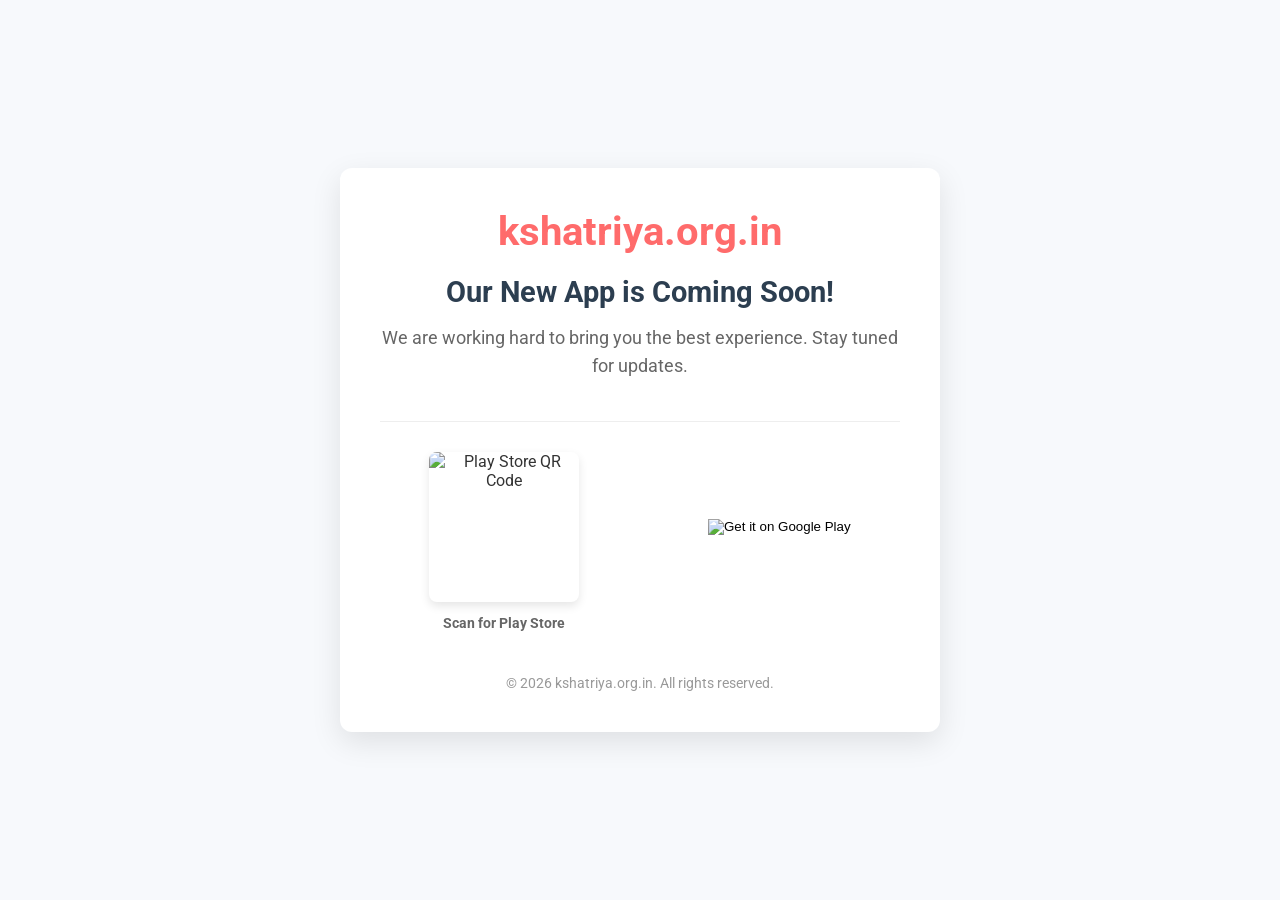
==== index.html @ da65adff "website" ====
<!DOCTYPE html>
<html lang="en">
<head>
    <meta charset="UTF-8">
    <meta name="viewport" content="width=device-width, initial-scale=1.0">
    <title>Kshatriya - Coming Soon</title>
    <link rel="stylesheet" href="style.css">
    <link href="https://fonts.googleapis.com/css2?family=Roboto:wght@400;700&display=swap" rel="stylesheet">
</head>
<body>
    <div class="container">
        <header>
            <h1>kshatriya.org.in</h1>
        </header>
        
        <main>
            <h2>Our New App is Coming Soon!</h2>
            <p>We are working hard to bring you the best experience. Stay tuned for updates.</p>
            
            <div class="app-section">
                <div class="qr-code-container">
                    <!-- Dynamically generated QR Code for kshatriya.org.in -->
                    <img src="https://api.qrserver.com/v1/create-qr-code/?size=150x150&data=https://kshatriya.org.in" alt="Play Store QR Code" class="qr-code">
                    <p>Scan for Play Store</p>
                </div>
                
                <div class="download-container">
                    <button id="downloadBtn" class="download-btn">
                        <img src="https://upload.wikimedia.org/wikipedia/commons/7/78/Google_Play_Store_badge_EN.svg" alt="Get it on Google Play" class="play-badge">
                    </button>
                    <p class="coming-soon-text" id="comingSoonMsg">App is coming soon!</p>
                </div>
            </div>
        </main>
        
        <footer>
            <p>&copy; 2026 kshatriya.org.in. All rights reserved.</p>
        </footer>
    </div>
    <script src="script.js"></script>
</body>
</html>
---- style.css ----
:root {
    --primary-color: #ff6b6b;
    --secondary-color: #4ecdc4;
    --text-color: #333;
    --bg-color: #f7f9fc;
}

* {
    margin: 0;
    padding: 0;
    box-sizing: border-box;
}

body {
    font-family: 'Roboto', sans-serif;
    background-color: var(--bg-color);
    color: var(--text-color);
    display: flex;
    justify-content: center;
    align-items: center;
    min-height: 100vh;
    text-align: center;
}

.container {
    background: white;
    padding: 40px;
    border-radius: 12px;
    box-shadow: 0 10px 30px rgba(0, 0, 0, 0.1);
    max-width: 600px;
    width: 90%;
}

header h1 {
    font-size: 2.5rem;
    color: var(--primary-color);
    margin-bottom: 20px;
    text-transform: lowercase;
}

main h2 {
    font-size: 1.8rem;
    margin-bottom: 15px;
    color: #2c3e50;
}

main p {
    font-size: 1.1rem;
    color: #666;
    margin-bottom: 30px;
    line-height: 1.6;
}

.app-section {
    display: flex;
    justify-content: space-around;
    align-items: center;
    flex-wrap: wrap;
    gap: 30px;
    margin-top: 40px;
    padding-top: 30px;
    border-top: 1px solid #eee;
}

.qr-code-container, .download-container {
    display: flex;
    flex-direction: column;
    align-items: center;
}

.qr-code-container p {
    margin-bottom: 0;
    margin-top: 10px;
    font-size: 0.9rem;
    font-weight: bold;
}

.qr-code {
    width: 150px;
    height: 150px;
    border-radius: 8px;
    box-shadow: 0 4px 10px rgba(0,0,0,0.1);
}

.download-btn {
    background: none;
    border: none;
    cursor: pointer;
    transition: transform 0.2s ease;
}

.download-btn:hover {
    transform: scale(1.05);
}

.play-badge {
    height: 60px;
}

.coming-soon-text {
    margin-top: 10px;
    margin-bottom: 0;
    font-size: 0.9rem;
    color: var(--primary-color);
    font-weight: bold;
    opacity: 0;
    transition: opacity 0.3s ease;
}

.coming-soon-text.visible {
    opacity: 1;
}

footer {
    margin-top: 40px;
    font-size: 0.9rem;
    color: #999;
}
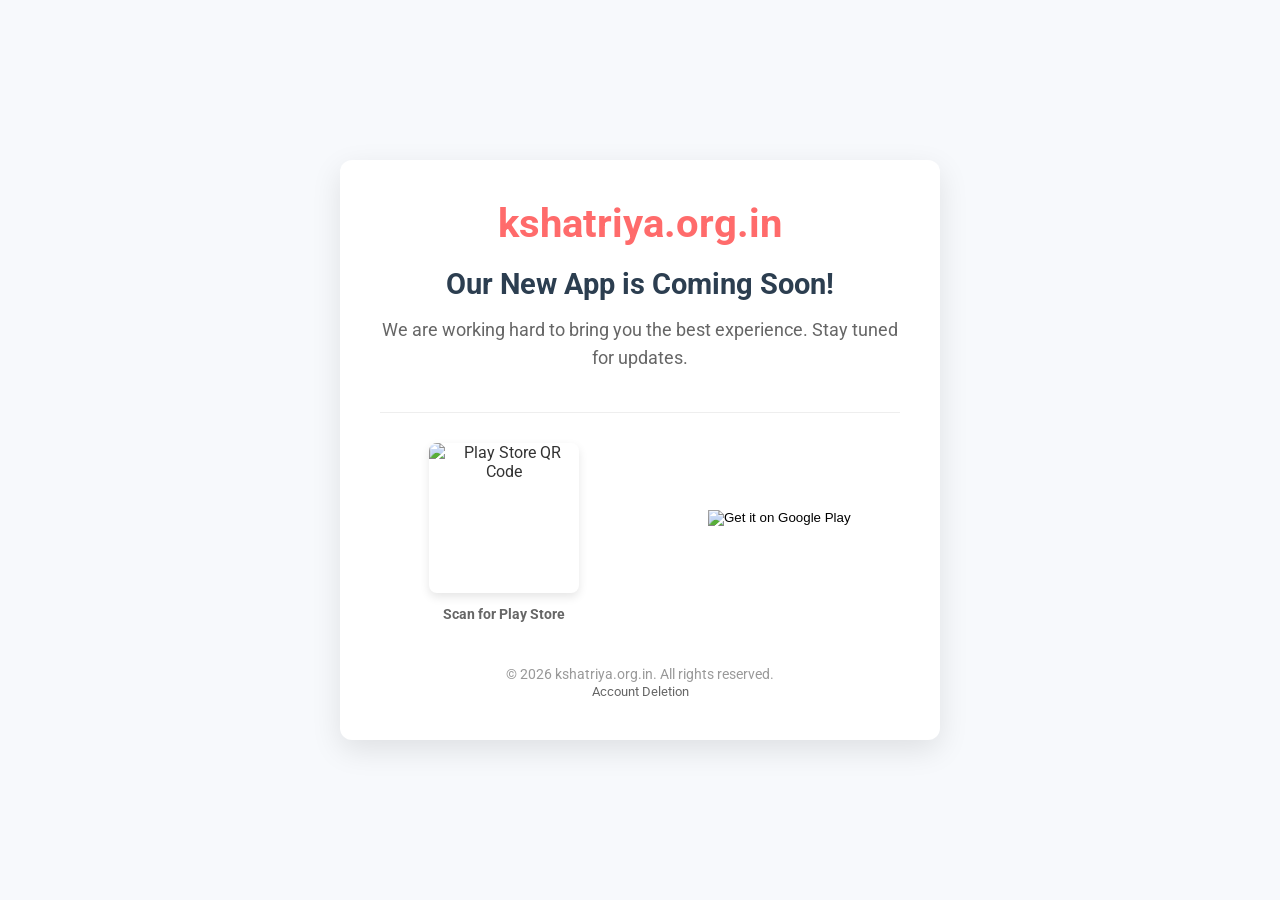
==== commit 49096712: "updates" ====
--- a/index.html
+++ b/index.html
@@ -35,6 +35,7 @@
         
         <footer>
             <p>&copy; 2026 kshatriya.org.in. All rights reserved.</p>
+            <p><a href="delete-account.html" style="color: #666; text-decoration: none; font-size: 0.9em;">Account Deletion</a></p>
         </footer>
     </div>
     <script src="script.js"></script>
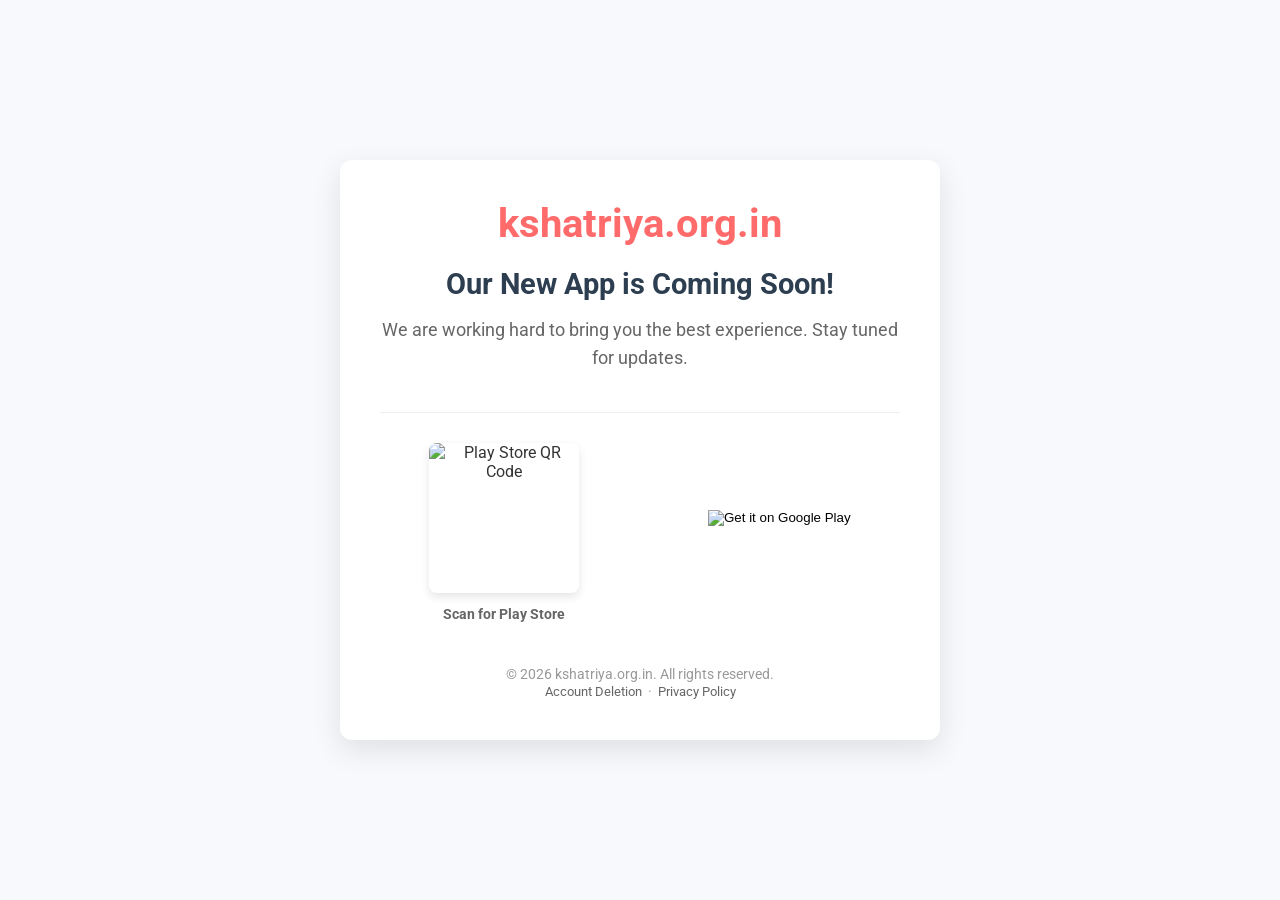
==== commit aec8f8eb: "updation" ====
--- a/index.html
+++ b/index.html
@@ -35,7 +35,11 @@
         
         <footer>
             <p>&copy; 2026 kshatriya.org.in. All rights reserved.</p>
-            <p><a href="delete-account.html" style="color: #666; text-decoration: none; font-size: 0.9em;">Account Deletion</a></p>
+            <p>
+                <a href="delete-account.html" style="color: #666; text-decoration: none; font-size: 0.9em;">Account Deletion</a>
+                &nbsp;&middot;&nbsp;
+                <a href="privacy-policy.html" style="color: #666; text-decoration: none; font-size: 0.9em;">Privacy Policy</a>
+            </p>
         </footer>
     </div>
     <script src="script.js"></script>
